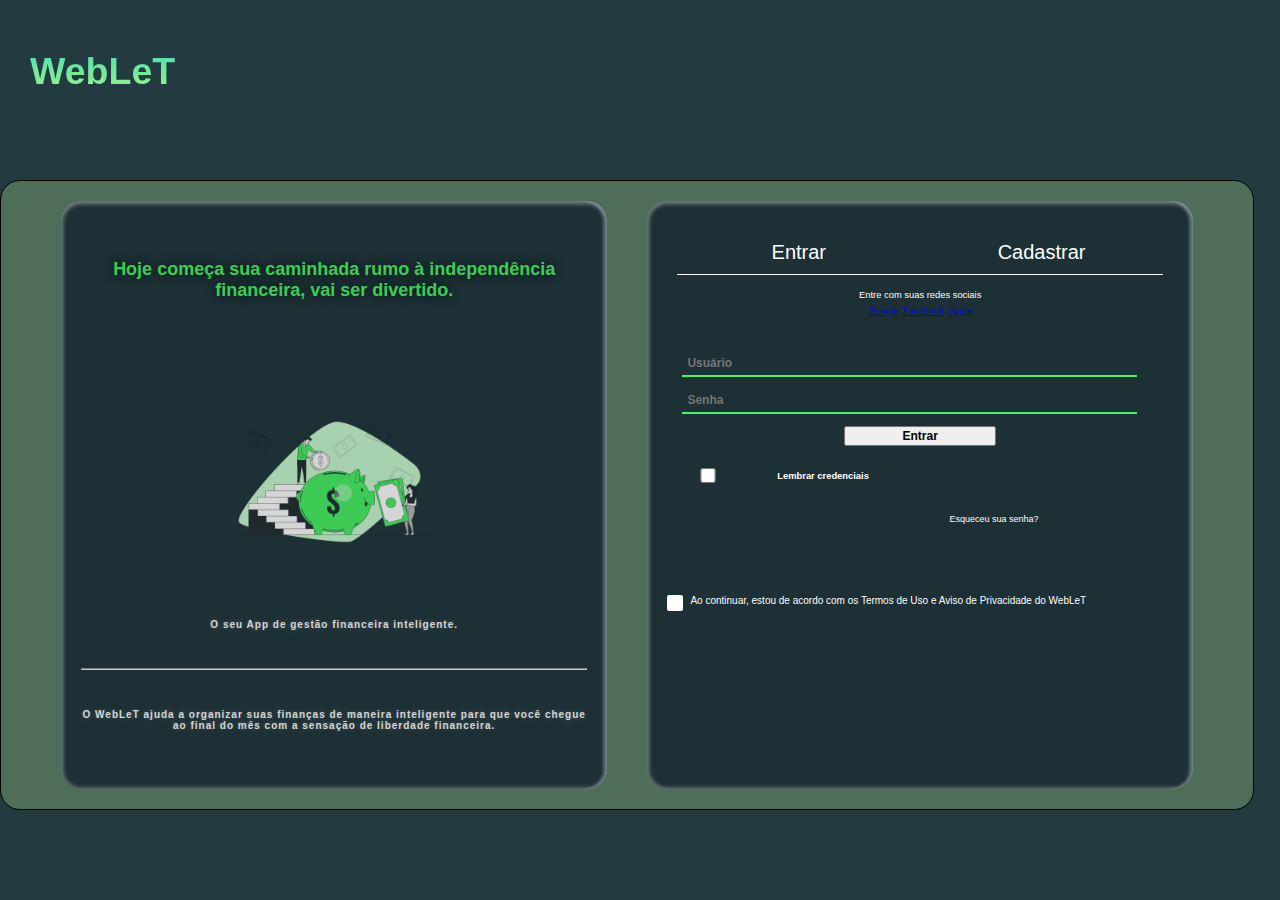
==== logIn-page.html @ 76ed73ef "html/css Login/Subscribe page" ====
<!DOCTYPE html>
<html lang="pt-br">
<head>
  <meta charset="UTF-8">
  <meta name="viewport" content="width=device-width, initial-scale=1.0">
  <title>Home - WebLeT</title>

  <link rel="stylesheet" href="style/logIn-page.css">
</head>
<body>
  <h1 class="weblet-title-h1 gradient">WebLeT</h1>

  <section id="login-main-container">
    
    <article class="left-subcontainer-main-container">
      <h2 class="h2-login-page ">Hoje começa sua caminhada rumo à independência financeira, vai ser divertido.</h2>
      <img src="imgs/login.page/img03.png" alt="" style="width: 200px" class="center-img-left-content-main-container">
      <p class="p-left-subcontainer p1">O seu App de gestão financeira inteligente.</p>
      <hr> 
      <p class="p-left-subcontainer p2">O WebLeT ajuda a organizar suas finanças de maneira inteligente para que você chegue ao final do mês com a sensação de liberdade financeira.</p>
    </article>

    <article class="right-subcontainer-main-container form-log-signUp">
      <form action="login-form">

        <div class="enter-login-div">
          <a href="#" id="enter-link">Entrar</a>
          <a href="#" id="signIn-link">Cadastrar</a>
        </div>

      <div class="enter-social-medias">
        <p>Entre com suas redes sociais</p>
        <a href="#"><img src="#" alt="">Google</a>
        <a href="#"><img src="#" alt="">Facebook</a>
        <a href="#"><img src="#" alt="">Apple</a>
      </div>


      <div class="user-password-div">
        
        <label for="name"> 
          <input type="text" name="user" id="user-login" placeholder="Usuário">
        </label>

        <label for="password"> 
          <input type="password" name="password" id="user-pass" placeholder="Senha">
        </label>
        
        <button class="login-btn ">Entrar</button>
        
        <label for="remember-me" class="remember-me-divBox">
          <input type="checkbox" name="remember-me" id="remember-me-input">
          <p class="p-remember">Lembrar credenciais</p>
        </label>

        <a href="#" class="forgot-pass"><p class="p-forgot-pass">Esqueceu sua senha?</p></a>
      </div>

      <div class="privacy-terms-div">
        <label for="privacy-terms-input" class="label-privacy-terms">

          <p class="p-privacy-terms">Ao continuar, estou de acordo com os <a href="#" class="privacy-terms-link-warning">Termos de Uso</a> e <a href="#" class="privacy-terms-link-warning">Aviso de Privacidade</a> do WebLeT</p> 
          
          <input type="checkbox" name="privacy-terms" id="privacy-terms-input">
          <span class="checkmark"></span>
         
          
        </label>
          
      </div>
      </form>
    
    </article>

  </section>

</body>
</html>
---- style/logIn-page.css ----
/* PALETA DE CORES -----

1ª) Adobe Colors (tema: finanças)
  * #E6E6E6 - cinza claro
  * #A8A8A8 - cinza escuro
  * #51B68E - verde claro
  * #3C8264 - verde escuro
  * #3E7C7F - azul esverdeado


2ª) Extraida da imagem (imagem02.login-page)
  * #223A40 - azul escuro levemente esverdeado (pé escada imagem02)
  * #5AE4A7 - verde claro reluzente
  * #A7F2C8 - verde claro desbotado
  * #D5F2E2 - verde claro desbotado²
  * #F2F2F2 - branco ligeiramente esverdeado
  * #9CF586 - verde dinheiro
*/


/* -----  ROOT  ----- */
:root{
  --background-color-bck-color1: rgb(34,58,64);
  
  --background-color-bck-color-subcontainer-login-page: rgba(213,242,226,1);;
  /* --background-color-bck-color-subcontainer-login-page: rgb(78, 110, 90); */

  --font-family-default1: 'Montserrat', sans-serif;

  --background-image-gradient-h1: linear-gradient(0deg, rgba(112,175,96,1) 12%, rgba(88,245,49,1) 32%, rgba(156,245,134,1) 48%, rgba(90,228,167,1) 67%, rgba(30,122,81,1) 90%);

  --color-h2-login-page:  rgb(73,244,104,1);
  --color-paragrafo-loginpage: rgba(88,245,49,1);
  
  --box-shadow-subcontainers-loginpage: inset 0px 1px 4px 2px rgba(255, 255, 255, 0.497);
  --text-shadow-paragrafo-loginpage: 0 0 1rem rgba(0, 0, 0, 0.733);
}

@import url('https://fonts.googleapis.com/css2?family=Montserrat:ital,wght@0,600;1,900&display=swap');
/* *****  ////  ***** */

* {
  margin: 0;
  padding: 0;
  box-sizing: border-box;

  font-size: 62.5%;
}

body {
  background-color: var(--background-color-bck-color1);
  
  width: 100vw;
  height: 100vh;

  display: block;

  font-size: 6rem;
  font-family: var(--font-family-default1);

  position: absolute;
}

.gradient {
  /* Primeiro passo: definir um degradê como fundo */
  background-image: var(--background-image-gradient-h1);
  
  /* Segundo passo: apagar do fundo tudo que não estiver imediatamente atrás de texto */
  background-clip: text;
  -webkit-background-clip: text; /* Alguns navegadores precisam do prefixo */

  /* Terceiro passo: apagar o texto, deixando apenas o fundo atrás dele */
  -webkit-text-fill-color: transparent;

  /* Cor que contraste com o degradê, caso o navegador não suporte `background-clip: text` */
  color: black;
  
}

.weblet-title-h1 {
  width: 100%;
  height: 20%;
  padding: 5rem 0 3rem 3rem;

  font-weight: 900;
  
}

#login-main-container{
  border: 1px solid black;

  background-color: rgb(78, 110, 90);
  
  width: 98%;
  height: 70%;

  display: flex;
  flex-flow: row nowrap;
  justify-content: space-evenly;

  margin: 0 auto;
  padding: 2rem;
  border-radius: 2rem;
  position: absolute;
}



/* -----  left container login page */
.left-subcontainer-main-container {
  background-color: var(--background-color-bck-color1);
  border-radius: 2rem;

  width: 45%;
  height: 100%;
  padding: 2rem;

  display: flex;
  flex-flow: column nowrap;
  justify-content: space-evenly;

  position: relative;
  z-index: 0;

  box-shadow: var(--box-shadow-subcontainers-loginpage);
  
}

.left-subcontainer-main-container::after{
  content: '';
  background-color: rgba(0, 0, 0, 0.327);
  opacity: .5;
  padding: .3rem;
  
  position: absolute;
  left: 0rem;
  top: 0rem;
  z-index: 1;

  border-radius: 2rem;

  width: 98%;
  height: 99%;

}

.center-img-left-content-main-container {
  display: block;
  margin: 0 auto;
  
}

.h2-login-page {
  font-size: 1.8rem;
  text-align: center;
  
  color: rgb(73,244,104,1);
  text-shadow: var(--text-shadow-paragrafo-loginpage);

  display: inline-block;
  width: 100%;
  height: 15%;
}

.p-left-subcontainer {
  text-align: left;
  font-size: 1rem;
  font-weight: 600;
  letter-spacing: .1rem;
  text-align: center;

  /* color: var(--color-paragrafo-loginpage); */
  color:#ffffff;
  
  text-shadow: 0 0 .5rem rgba(255, 255, 255, 0.249);

}


/* -----  right container login page */
.right-subcontainer-main-container {
  background-color: var(--background-color-bck-color1);
  box-shadow: var(--box-shadow-subcontainers-loginpage);

  color: white;

  border-radius: 2rem;
  width: 45%;
  height: 100%;
  padding: 2rem;
  position: relative;
  z-index: 1;

}

.right-subcontainer-main-container::after{
  content: '';
  background-color: rgba(0, 0, 0, 0.327);
  opacity: .5;
  padding: .3rem;
  
  position: absolute;
  left: 0rem;
  top: 0rem;
  z-index: -1;

  border-radius: 2rem;

  width: 98%;
  height: 99%;

}

.login-form {
  display: flex;
  flex-flow: column wrap;
  width: 100%;
  height: 100%;
  justify-content: space-evenly;

  position: absolute;
}

.enter-login-div, .enter-login-div>a{
  display: flex;
  justify-content: space-around;
  
  font-size: 2rem;
  text-decoration: none;
  color: white;

  width: 100%;
  
  padding: 1rem;

  
}

#enter-link, #signIn-link {
  border-bottom: .1rem solid white;
  border-width: 10%;
  display: inline-block;
  text-align: center;
}

.enter-social-medias{
  width: 100%;
  min-height: 5rem;
  padding: .5rem 0;
  
  color: white;
  font-size: 1.5rem;
  text-align: center;
}

.user-password-div{
  display: flex;
  flex-flow: column nowrap;
  justify-content: space-around;
  width: 100%;
  min-height: 20rem;
  margin-top: 1rem;
  
}

.user-password-div > label,input {
  font-size: 1.5rem;
  display: inline-block;
  width: 90%;
}

#user-login, #user-pass {
  display: block;
  color: white;
  width: 100%;
  margin-left: 1.5rem;
  margin-right: 1.5rem;
  padding: .5rem;

  font-size: 1.2rem;
  font-weight: 600;

  background-color: transparent;
  border: none;
  border-bottom: .2rem solid var(--color-h2-login-page);
}

#user-login:focus, #user-pass:focus {
  outline: none;
  background-color: rgba(255, 255, 255, 0.058);
  border-top-left-radius: .5rem;
  border-top-right-radius: .5rem;

}

#user-login:hover, #user-pass:hover {
  background-color: rgba(255, 255, 255, 0.058);
}



.remember-me-divBox {
  
  width: 100%;
  height: 3rem;
  margin-left: 1.5rem;
  margin-right: 1.5rem;
  font-size: .8rem;
  display: flex;
  flex-flow: row nowrap;
  justify-content: center;
}

#remember-me-input {
  width: 10%;
  height: 1.5rem;
  
  display: inline-block;
  position: relative;
  top: 1rem;
  left: .3rem;
}

.p-remember {
  display: inline-block;
  width: 40%;
  text-align: center;

  font-weight: 600;


  position: relative;
  top: .6rem;
}

.login-btn {
  width: 30%;
  height: 2rem;

  font-size: 1.2rem;
  font-weight: 600;

  margin: 0 auto;
  
  
}

.forgot-pass {
  text-decoration: none;
  color: white;
  padding: 1rem;
  font-size: .9rem;
 
  display: flex;
  justify-content: end;
}

.p-forgot-pass {
  text-decoration: none;
  color: white;
  
  padding: .5rem;
  font-size: .9rem;

  width: 45%;
  
}

.p-forgot-pass:hover {
  color: var(--color-h2-login-page);
  text-shadow: 0 0 1rem rgba(255, 255, 255, 0.541);
  transform: scale(1.1,1.1);
  transition: .3s;
    
}

.privacy-terms-div{
  width: 100%;
  min-height: 10rem;

  display: block;
  position: relative;

  margin-top: 5rem;
}

.checkmark {
  position: absolute;
  top: 0;
  left: 0;
  height: 1.6rem;
  width: 1.6rem;
  background-color: white;
  border-radius: 2px;
}

#privacy-terms-input {
  display: none;
}

.label-privacy-terms:hover input ~ .checkmark {
  background-color: var(--color-h2-login-page);
}

.label-privacy-terms input:checked ~ .checkmark {
  background-color: var(--color-h2-login-page);
}

.label-privacy-terms .checkmark:after {
  content: '';
  position: absolute;
  display: none;

  left: .5rem;
  top: .4rem;

  /* controlar tamanho do icone dentro do checkbox */
  width: .4rem;
  height: .6rem;

border: solid black;
border-width: 0 .2rem .2rem 0;

transform: rotate(40deg);
}

.label-privacy-terms input:checked ~.checkmark:after{
  display: block;
}

.label-privacy-terms .checkmark:disabled {
  background-color: white;
}

.p-privacy-terms {
  display: inline-block;
  font-size: 1rem;

  width: 90%;
  height: 2rem;
  padding-left: .5rem;

  position: relative;
  left: 1.8rem;
  top: 0;
}

.privacy-terms-link-warning {
  color: white;
  text-decoration: none;
  font-size: 1rem;
}

.privacy-terms-link-warning:hover {
  cursor: pointer;
  color: var(--color-h2-login-page);
  text-decoration: underline;
  
}
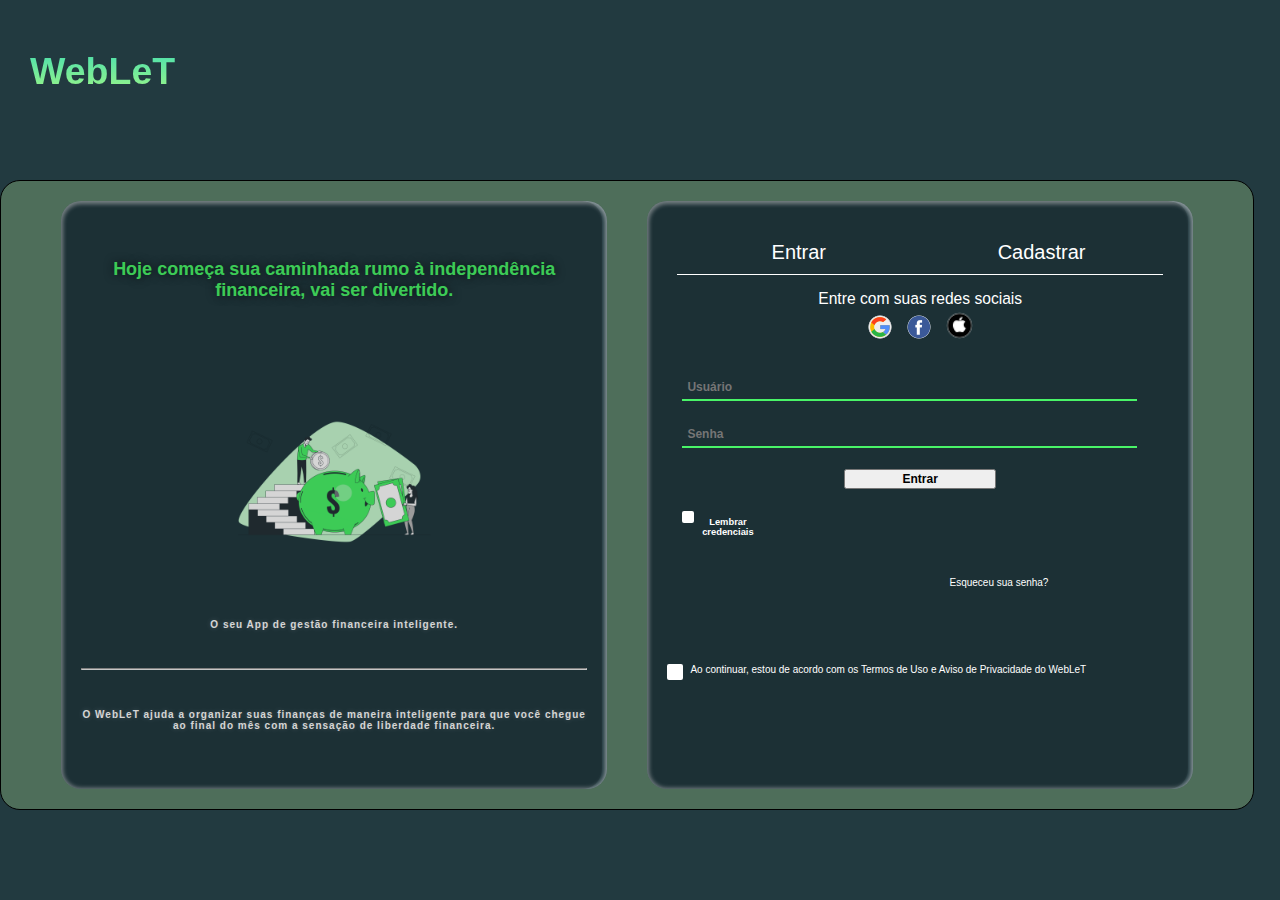
==== commit 4753b2a8: "First try input:checkbox remember-me" ====
--- a/logIn-page.html
+++ b/logIn-page.html
@@ -30,28 +30,31 @@
 
       <div class="enter-social-medias">
         <p>Entre com suas redes sociais</p>
-        <a href="#"><img src="#" alt="">Google</a>
-        <a href="#"><img src="#" alt="">Facebook</a>
-        <a href="#"><img src="#" alt="">Apple</a>
+        <a href="#"><img src="icons/google.png" alt="google-icon" class="social-media-icons"></a>
+        <a href="#"><img src="icons/facebook.png" alt="facebook-icon" class="social-media-icons"></a>
+        <a href="#"><img src="icons/apple.png" alt="" class="social-media-icons apple-icon"></a>
       </div>
 
 
       <div class="user-password-div">
         
         <label for="name"> 
-          <input type="text" name="user" id="user-login" placeholder="Usuário">
+          <input type="text" name="user" id="user-login" placeholder="Usuário" required>
         </label>
 
         <label for="password"> 
-          <input type="password" name="password" id="user-pass" placeholder="Senha">
+          <input type="password" name="password" id="user-pass" placeholder="Senha" required>
         </label>
         
         <button class="login-btn ">Entrar</button>
         
-        <label for="remember-me" class="remember-me-divBox">
-          <input type="checkbox" name="remember-me" id="remember-me-input">
-          <p class="p-remember">Lembrar credenciais</p>
-        </label>
+        <div class="remember-div">
+          <label for="remember-me" class="label-remember-me">
+            <input type="checkbox" name="remember-me" id="remember-me-input">
+            <span class="remember-checkmark"></span>
+            <p class="p-remember">Lembrar credenciais</p>
+          </label>
+        </div>
 
         <a href="#" class="forgot-pass"><p class="p-forgot-pass">Esqueceu sua senha?</p></a>
       </div>
@@ -64,9 +67,7 @@
           <input type="checkbox" name="privacy-terms" id="privacy-terms-input">
           <span class="checkmark"></span>
          
-          
         </label>
-          
       </div>
       </form>
     
--- a/style/logIn-page.css
+++ b/style/logIn-page.css
@@ -249,8 +249,13 @@
   padding: .5rem 0;
   
   color: white;
-  font-size: 1.5rem;
+  font-size: 2.5rem;
   text-align: center;
+}
+
+.apple-icon {
+  width: 3.5rem;
+  height: 3.5rem;
 }
 
 .user-password-div{
@@ -258,7 +263,8 @@
   flex-flow: column nowrap;
   justify-content: space-around;
   width: 100%;
-  min-height: 20rem;
+  height: 25rem;
+  min-height: 15rem;
   margin-top: 1rem;
   
 }
@@ -297,28 +303,72 @@
   background-color: rgba(255, 255, 255, 0.058);
 }
 
-
-
-.remember-me-divBox {
-  
-  width: 100%;
+.remember-div {
+  width: 100%;
+
+  display: block;
+  position: relative;
+}
+
+.label-remember-me {
+  width: 45%;
   height: 3rem;
   margin-left: 1.5rem;
   margin-right: 1.5rem;
-  font-size: .8rem;
-  display: flex;
-  flex-flow: row nowrap;
-  justify-content: center;
+  
+  font-size: 1.5rem;
+  
+  display: block;
+  position: relative;
+} 
+
+.remember-checkmark {
+  position: absolute;
+  top: 0;
+  left: 0;
+  height: 1.2rem;
+  width: 1.2rem;
+  background-color: white;
+  border-radius: 2px;
 }
 
 #remember-me-input {
-  width: 10%;
-  height: 1.5rem;
-  
-  display: inline-block;
-  position: relative;
-  top: 1rem;
-  left: .3rem;
+  display: none;
+}
+
+.label-remember-me:hover #remember-me-input ~ .remember-checkmark {
+  background-color: var(--color-h2-login-page);
+}
+
+.label-remember-me #remember-me-input:checked ~ .remember-checkmark {
+  background-color: var(--color-h2-login-page);
+}
+
+.label-remember-me ~ .remember-checkmark:before {
+  content: '';
+  position: absolute;
+  display: none;
+
+  left: .35rem;
+  top: .15rem;
+
+  /* controlar tamanho do icone dentro do checkbox */
+  width: .4rem;
+  height: .6rem;
+
+border: solid black;
+border-width: 0 .15rem .15rem 0;
+
+transform: rotate(40deg);
+}
+
+.label-remember-me #remember-me-input:checked  ~.remember-checkmark:after{
+  display: block;
+}
+
+.label-remember-me .remember-checkmark:disabled {
+  background-color: white;
+  
 }
 
 .p-remember {
@@ -327,7 +377,6 @@
   text-align: center;
 
   font-weight: 600;
-
 
   position: relative;
   top: .6rem;
@@ -360,7 +409,7 @@
   color: white;
   
   padding: .5rem;
-  font-size: .9rem;
+  font-size: 1rem;
 
   width: 45%;
   
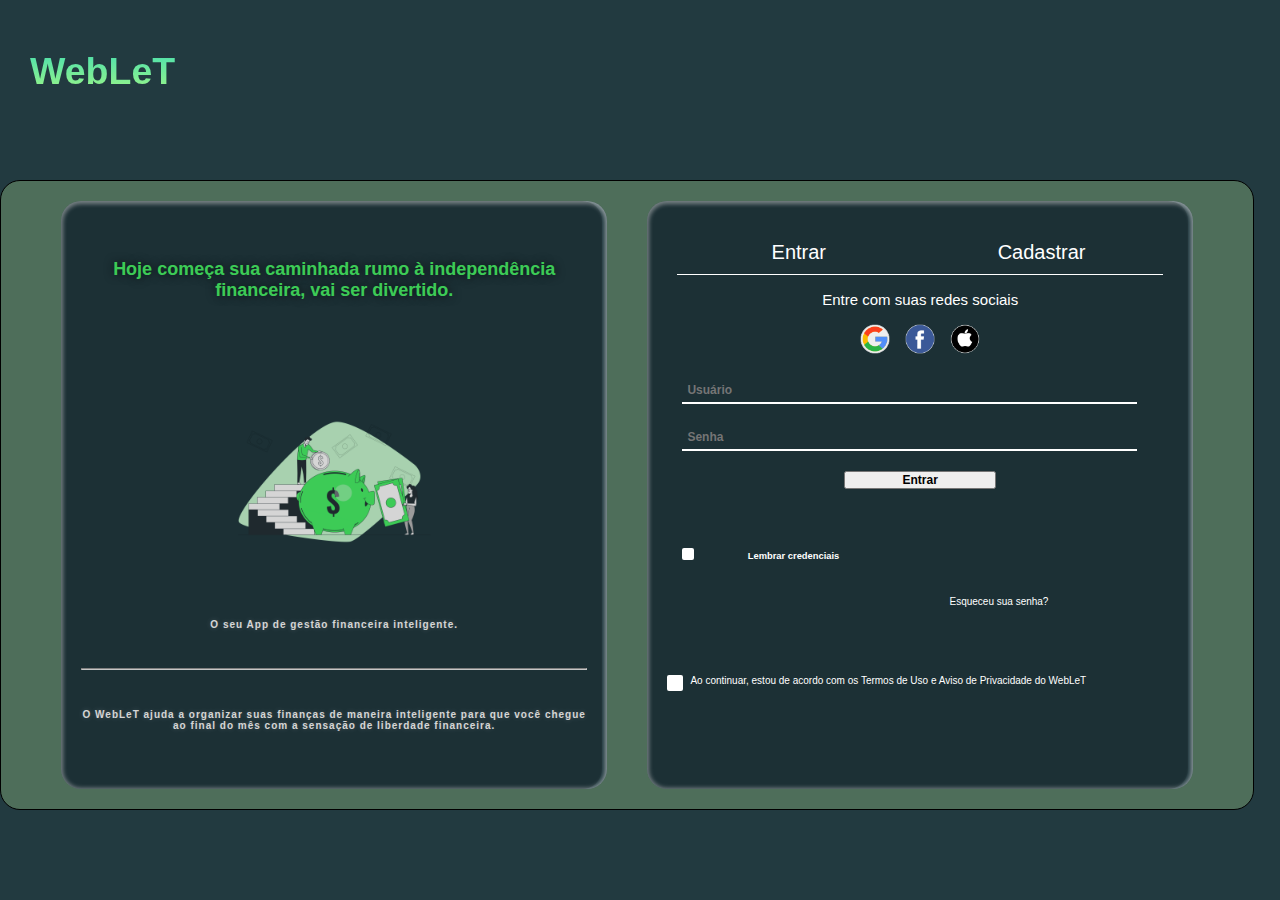
==== commit 206c8cdd: "first responsive test with @media (max:600px)" ====
--- a/logIn-page.html
+++ b/logIn-page.html
@@ -30,16 +30,18 @@
 
       <div class="enter-social-medias">
         <p>Entre com suas redes sociais</p>
-        <a href="#"><img src="icons/google.png" alt="google-icon" class="social-media-icons"></a>
-        <a href="#"><img src="icons/facebook.png" alt="facebook-icon" class="social-media-icons"></a>
-        <a href="#"><img src="icons/apple.png" alt="" class="social-media-icons apple-icon"></a>
+        <div class="social-div-icons">
+          <a href="#"><img src="icons/google-64px.png" alt="google-icon" class="social-media-icons"></a>
+          <a href="#"><img src="icons/facebook-64px.png" alt="facebook-icon" class="social-media-icons"></a>
+          <a href="#"><img src="icons/apple-64px.png" alt="apple-icon" class="social-media-icons apple-icon"></a>
+        </div>
       </div>
 
 
       <div class="user-password-div">
         
         <label for="name"> 
-          <input type="text" name="user" id="user-login" placeholder="Usuário" required>
+          <input type="text" name="user" id="user-login" placeholder="Usuário">
         </label>
 
         <label for="password"> 
@@ -48,13 +50,16 @@
         
         <button class="login-btn ">Entrar</button>
         
-        <div class="remember-div">
-          <label for="remember-me" class="label-remember-me">
-            <input type="checkbox" name="remember-me" id="remember-me-input">
-            <span class="remember-checkmark"></span>
-            <p class="p-remember">Lembrar credenciais</p>
-          </label>
-        </div>
+        
+          <div class="remember-div">
+            
+            <label for="remember-me-input" class="label-remember-me">
+              <p class="p-remember">Lembrar credenciais</p>
+              <input type="checkbox" id="remember-me-input">
+              <span class="remember-checkmark"></span>
+            </label>
+
+          </div>
 
         <a href="#" class="forgot-pass"><p class="p-forgot-pass">Esqueceu sua senha?</p></a>
       </div>
@@ -66,7 +71,6 @@
           
           <input type="checkbox" name="privacy-terms" id="privacy-terms-input">
           <span class="checkmark"></span>
-         
         </label>
       </div>
       </form>
--- a/style/logIn-page.css
+++ b/style/logIn-page.css
@@ -47,8 +47,11 @@
   font-size: 62.5%;
 }
 
+
+@media screen and (min-width: 601px) {
 body {
   background-color: var(--background-color-bck-color1);
+  
   
   width: 100vw;
   height: 100vh;
@@ -221,7 +224,7 @@
   position: absolute;
 }
 
-.enter-login-div, .enter-login-div>a{
+.enter-login-div, .enter-login-div>#enter-link, #signIn-link{
   display: flex;
   justify-content: space-around;
   
@@ -243,19 +246,65 @@
   text-align: center;
 }
 
+#enter-link:hover, #signIn-link:hover {
+  color: var(--color-h2-login-page);
+  border-bottom: .1rem solid var(--color-h2-login-page);
+  text-shadow: 0 .2rem .5rem rgba(255, 255, 255, 0.349);
+}
+
 .enter-social-medias{
   width: 100%;
+  height: 8rem;
   min-height: 5rem;
-  padding: .5rem 0;
-  
+  
+
+  display: flex;
+  flex-flow: row wrap;
+  justify-content: center;
+  align-items: center;
+}
+
+.enter-social-medias > p {
+  width: 100%;
   color: white;
-  font-size: 2.5rem;
+  font-size: 1.5rem;
   text-align: center;
 }
 
-.apple-icon {
-  width: 3.5rem;
-  height: 3.5rem;
+.social-div-icons {
+  width: 100%;
+  
+  text-align: center;
+  display: flex;
+  flex-flow: row nowrap;
+  justify-content: center;
+  gap: .5rem;
+
+}
+
+.social-div-icons > a {
+  display: block;
+  
+  border-radius: 50%;
+  
+  
+}
+
+.social-media-icons {
+  border-radius: 50%;
+  
+  width: 4rem;
+  height: 4rem;
+  display: block;
+
+  
+}
+
+.social-media-icons:hover {
+  transform: scale(1.15);
+  box-shadow:  inset -1px 7px 20px 2px rgba(255, 255, 255, 0.295);
+  transition: .3s;
+  
 }
 
 .user-password-div{
@@ -281,6 +330,8 @@
   width: 100%;
   margin-left: 1.5rem;
   margin-right: 1.5rem;
+  margin-bottom: 1.5rem;
+  
   padding: .5rem;
 
   font-size: 1.2rem;
@@ -288,7 +339,7 @@
 
   background-color: transparent;
   border: none;
-  border-bottom: .2rem solid var(--color-h2-login-page);
+  border-bottom: .2rem solid white;
 }
 
 #user-login:focus, #user-pass:focus {
@@ -296,35 +347,27 @@
   background-color: rgba(255, 255, 255, 0.058);
   border-top-left-radius: .5rem;
   border-top-right-radius: .5rem;
+  border-bottom: .2rem solid var(--color-h2-login-page);
 
 }
 
 #user-login:hover, #user-pass:hover {
   background-color: rgba(255, 255, 255, 0.058);
+  border-bottom: .2rem solid var(--color-h2-login-page);
 }
 
 .remember-div {
   width: 100%;
+  min-height: 3rem;
 
   display: block;
   position: relative;
-}
-
-.label-remember-me {
-  width: 45%;
-  height: 3rem;
-  margin-left: 1.5rem;
-  margin-right: 1.5rem;
-  
-  font-size: 1.5rem;
-  
-  display: block;
-  position: relative;
-} 
+  margin-top: 5rem;
+}
 
 .remember-checkmark {
   position: absolute;
-  top: 0;
+  top: .3rem;
   left: 0;
   height: 1.2rem;
   width: 1.2rem;
@@ -336,15 +379,27 @@
   display: none;
 }
 
+.label-remember-me {
+  width: 100%;
+  height: 2rem;
+  margin-left: 1.5rem;
+  margin-right: 1.5rem;
+  
+  font-size: 1.5rem;
+  
+  display: block;
+  position: relative;
+} 
+
 .label-remember-me:hover #remember-me-input ~ .remember-checkmark {
   background-color: var(--color-h2-login-page);
 }
 
-.label-remember-me #remember-me-input:checked ~ .remember-checkmark {
+.label-remember-me #remember-me-input:checked ~.remember-checkmark {
   background-color: var(--color-h2-login-page);
 }
 
-.label-remember-me ~ .remember-checkmark:before {
+.label-remember-me .remember-checkmark:after {
   content: '';
   position: absolute;
   display: none;
@@ -356,10 +411,10 @@
   width: .4rem;
   height: .6rem;
 
-border: solid black;
-border-width: 0 .15rem .15rem 0;
-
-transform: rotate(40deg);
+  border: solid black;
+  border-width: 0 .15rem .15rem 0;
+
+  transform: rotate(40deg);
 }
 
 .label-remember-me #remember-me-input:checked  ~.remember-checkmark:after{
@@ -379,19 +434,17 @@
   font-weight: 600;
 
   position: relative;
-  top: .6rem;
+  top: 0;
+  left: 1rem;
 }
 
 .login-btn {
+  display: inline-block;
   width: 30%;
-  height: 2rem;
-
   font-size: 1.2rem;
   font-weight: 600;
 
   margin: 0 auto;
-  
-  
 }
 
 .forgot-pass {
@@ -447,11 +500,11 @@
   display: none;
 }
 
-.label-privacy-terms:hover input ~ .checkmark {
+.label-privacy-terms:hover #privacy-terms-input ~ .checkmark {
   background-color: var(--color-h2-login-page);
 }
 
-.label-privacy-terms input:checked ~ .checkmark {
+.label-privacy-terms #privacy-terms-input:checked ~ .checkmark {
   background-color: var(--color-h2-login-page);
 }
 
@@ -473,7 +526,7 @@
 transform: rotate(40deg);
 }
 
-.label-privacy-terms input:checked ~.checkmark:after{
+.label-privacy-terms #privacy-terms-input:checked ~.checkmark:after{
   display: block;
 }
 
@@ -505,4 +558,529 @@
   color: var(--color-h2-login-page);
   text-decoration: underline;
   
-}+}
+}
+/* RESPONSIVIDADE ------------ */
+
+@media screen and (max-width: 600px) {
+  
+  body {
+    /* background-color: var(--background-color-bck-color1); */
+    background-color: rgb(136, 173, 31);
+    
+    
+    width: 100vw;
+    height: 100vh;
+  
+    display: block;
+  
+    font-size: 8rem;
+    font-family: var(--font-family-default1);
+  
+    position: absolute;
+  }
+  
+  .gradient {
+    /* Primeiro passo: definir um degradê como fundo */
+    background-image: var(--background-image-gradient-h1);
+    
+    /* Segundo passo: apagar do fundo tudo que não estiver imediatamente atrás de texto */
+    background-clip: text;
+    -webkit-background-clip: text; /* Alguns navegadores precisam do prefixo */
+  
+    /* Terceiro passo: apagar o texto, deixando apenas o fundo atrás dele */
+    -webkit-text-fill-color: transparent;
+  
+    /* Cor que contraste com o degradê, caso o navegador não suporte `background-clip: text` */
+    color: black;
+    
+  }
+  
+  .weblet-title-h1 {
+    
+    width: 100%;
+    height: 20%;
+    padding: 5rem 0 3rem 3rem;
+  
+    font-weight: 900;
+    text-align: center;
+  }
+  
+  #login-main-container{
+    border: 1px solid black;
+  
+    background-color: rgb(255, 255, 255);
+    
+    width: 98%;
+    height: 95%;
+  
+    display: flex;
+    flex-flow: column nowrap;
+    justify-content: space-evenly;
+  
+    margin: 0 auto;
+    padding: 2rem;
+    border-radius: 2rem;
+    position: absolute;
+  }
+  
+  
+  
+  /* -----  left container login page */
+  .left-subcontainer-main-container {
+    background-color: var(--background-color-bck-color1);
+    border-radius: 2rem;
+  
+    width: 100%;
+    height: 45%;
+    padding: 1.5rem;
+  
+    display: flex;
+    flex-flow: column nowrap;
+    justify-content: space-evenly;
+  
+    position: relative;
+    z-index: 0;
+  
+    box-shadow: var(--box-shadow-subcontainers-loginpage);
+    
+  }
+  
+  .left-subcontainer-main-container::after{
+    content: '';
+    background-color: rgba(0, 0, 0, 0.327);
+    opacity: .5;
+    padding: .3rem;
+    
+    position: absolute;
+    left: 0rem;
+    top: 0rem;
+    z-index: 1;
+  
+    border-radius: 2rem;
+  
+    width: 98%;
+    height: 99%;
+  
+  }
+  
+  .center-img-left-content-main-container {
+    display: block;
+    margin: 0 auto;
+    
+  }
+  
+  .h2-login-page {
+    font-size: 1.8rem;
+    text-align: center;
+    
+    color: rgb(73,244,104,1);
+    text-shadow: var(--text-shadow-paragrafo-loginpage);
+  
+    display: inline-block;
+    width: 100%;
+    height: 15%;
+  }
+  
+  .p-left-subcontainer {
+    text-align: left;
+    font-size: 1rem;
+    font-weight: 600;
+    letter-spacing: .1rem;
+    text-align: center;
+  
+    /* color: var(--color-paragrafo-loginpage); */
+    color:#ffffff;
+    
+    text-shadow: 0 0 .5rem rgba(255, 255, 255, 0.249);
+  
+  }
+  
+  
+  /* -----  right container login page */
+  .right-subcontainer-main-container {
+    background-color: var(--background-color-bck-color1);
+    box-shadow: var(--box-shadow-subcontainers-loginpage);
+  
+    color: white;
+  
+    border-radius: 2rem;
+    width: 100%;
+    height: 50%;
+    padding: 1.5rem;
+    position: relative;
+    z-index: 1;
+  
+  }
+  
+  .right-subcontainer-main-container::after{
+    content: '';
+    background-color: rgba(0, 0, 0, 0.327);
+    opacity: .5;
+    padding: .3rem;
+    
+    position: absolute;
+    left: 0rem;
+    top: 0rem;
+    z-index: -1;
+  
+    border-radius: 2rem;
+  
+    width: 98%;
+    height: 99%;
+  
+  }
+  
+  .login-form {
+    display: flex;
+    flex-flow: column wrap;
+    width: 100%;
+    height: 100%;
+    justify-content: space-evenly;
+  
+    position: absolute;
+  }
+  
+  .enter-login-div, .enter-login-div>#enter-link, #signIn-link{
+    display: flex;
+    justify-content: space-around;
+    
+    font-size: 2rem;
+    text-decoration: none;
+    color: white;
+  
+    width: 100%;
+    
+    padding: 1rem;
+  
+    
+  }
+  
+  #enter-link, #signIn-link {
+    border-bottom: .1rem solid white;
+    border-width: 10%;
+    display: inline-block;
+    text-align: center;
+  }
+  
+  #enter-link:hover, #signIn-link:hover {
+    color: var(--color-h2-login-page);
+    border-bottom: .1rem solid var(--color-h2-login-page);
+    text-shadow: 0 .2rem .5rem rgba(255, 255, 255, 0.349);
+  }
+  
+  .enter-social-medias{
+    width: 100%;
+    height: 8rem;
+    min-height: 5rem;
+    
+  
+    display: flex;
+    flex-flow: row wrap;
+    justify-content: center;
+    align-items: center;
+  }
+  
+  .enter-social-medias > p {
+    width: 100%;
+    color: white;
+    font-size: 1.5rem;
+    text-align: center;
+  }
+  
+  .social-div-icons {
+    width: 100%;
+    
+    text-align: center;
+    display: flex;
+    flex-flow: row nowrap;
+    justify-content: center;
+    gap: .5rem;
+  
+  }
+  
+  .social-div-icons > a {
+    display: block;
+    
+    border-radius: 50%;
+    
+    
+  }
+  
+  .social-media-icons {
+    border-radius: 50%;
+    
+    width: 4rem;
+    height: 4rem;
+    display: block;
+  
+    
+  }
+  
+  .social-media-icons:hover {
+    transform: scale(1.15);
+    box-shadow:  inset -1px 7px 20px 2px rgba(255, 255, 255, 0.295);
+    transition: .3s;
+    
+  }
+  
+  .user-password-div{
+    display: flex;
+    flex-flow: column nowrap;
+    justify-content: space-around;
+    width: 100%;
+    height: 25rem;
+    min-height: 15rem;
+    margin-top: 1rem;
+    
+  }
+  
+  .user-password-div > label,input {
+    font-size: 1.5rem;
+    display: inline-block;
+    width: 90%;
+  }
+  
+  #user-login, #user-pass {
+    display: block;
+    color: white;
+    width: 100%;
+    margin-left: 1.5rem;
+    margin-right: 1.5rem;
+    margin-bottom: 1.5rem;
+    
+    padding: .5rem;
+  
+    font-size: 1.2rem;
+    font-weight: 600;
+  
+    background-color: transparent;
+    border: none;
+    border-bottom: .2rem solid white;
+  }
+  
+  #user-login:focus, #user-pass:focus {
+    outline: none;
+    background-color: rgba(255, 255, 255, 0.058);
+    border-top-left-radius: .5rem;
+    border-top-right-radius: .5rem;
+    border-bottom: .2rem solid var(--color-h2-login-page);
+  
+  }
+  
+  #user-login:hover, #user-pass:hover {
+    background-color: rgba(255, 255, 255, 0.058);
+    border-bottom: .2rem solid var(--color-h2-login-page);
+  }
+  
+  .remember-div {
+    width: 100%;
+    min-height: 3rem;
+  
+    display: block;
+    position: relative;
+    margin-top: 5rem;
+  }
+  
+  .remember-checkmark {
+    position: absolute;
+    top: .3rem;
+    left: 0;
+    height: 1.2rem;
+    width: 1.2rem;
+    background-color: white;
+    border-radius: 2px;
+  }
+  
+  #remember-me-input {
+    display: none;
+  }
+  
+  .label-remember-me {
+    width: 100%;
+    height: 2rem;
+    margin-left: 1.5rem;
+    margin-right: 1.5rem;
+    
+    font-size: 1.5rem;
+    
+    display: block;
+    position: relative;
+  } 
+  
+  .label-remember-me:hover #remember-me-input ~ .remember-checkmark {
+    background-color: var(--color-h2-login-page);
+  }
+  
+  .label-remember-me #remember-me-input:checked ~.remember-checkmark {
+    background-color: var(--color-h2-login-page);
+  }
+  
+  .label-remember-me .remember-checkmark:after {
+    content: '';
+    position: absolute;
+    display: none;
+  
+    left: .35rem;
+    top: .15rem;
+  
+    /* controlar tamanho do icone dentro do checkbox */
+    width: .4rem;
+    height: .6rem;
+  
+    border: solid black;
+    border-width: 0 .15rem .15rem 0;
+  
+    transform: rotate(40deg);
+  }
+  
+  .label-remember-me #remember-me-input:checked  ~.remember-checkmark:after{
+    display: block;
+  }
+  
+  .label-remember-me .remember-checkmark:disabled {
+    background-color: white;
+    
+  }
+  
+  .p-remember {
+    display: inline-block;
+    width: 40%;
+    font-size: 1.5rem;
+  
+    font-weight: 600;
+  
+    position: relative;
+    top: 0;
+    left: 1.5rem;
+  }
+  
+  .login-btn {
+    display: inline-block;
+    width: 30%;
+    font-size: 1.2rem;
+    font-weight: 600;
+  
+    margin: 0 auto;
+  }
+  
+  .forgot-pass {
+    text-decoration: none;
+    color: white;
+    padding: .5rem;
+   
+    display: flex;
+    justify-content: end;
+
+    position: relative;
+
+    bottom: 4.1rem;
+    left: 28rem;
+
+    width: 35%;
+  }
+  
+  .p-forgot-pass {
+    text-decoration: none;
+    color: white;
+    padding: .5rem;
+    
+    font-size: 1.2rem;
+  
+    width: 100%;
+    
+  }
+  
+  .p-forgot-pass:hover {
+    color: var(--color-h2-login-page);
+    text-shadow: 0 0 1rem rgba(255, 255, 255, 0.541);
+    transform: scale(1.1,1.1);
+    transition: .3s;
+      
+  }
+  
+  .privacy-terms-div{
+    width: 100%;
+    min-height: 10rem;
+  
+    display: block;
+    position: relative;
+  
+    bottom: 1rem;
+    left: 1.5rem;
+  }
+  
+  .checkmark {
+    position: absolute;
+    top: 0;
+    left: 0;
+    height: 1.6rem;
+    width: 1.6rem;
+    background-color: white;
+    border-radius: 2px;
+  }
+  
+  #privacy-terms-input {
+    display: none;
+  }
+  
+  .label-privacy-terms:hover #privacy-terms-input ~ .checkmark {
+    background-color: var(--color-h2-login-page);
+  }
+  
+  .label-privacy-terms #privacy-terms-input:checked ~ .checkmark {
+    background-color: var(--color-h2-login-page);
+  }
+  
+  .label-privacy-terms .checkmark:after {
+    content: '';
+    position: absolute;
+    display: none;
+  
+    left: .5rem;
+    top: .4rem;
+  
+    /* controlar tamanho do icone dentro do checkbox */
+    width: .4rem;
+    height: .6rem;
+  
+  border: solid black;
+  border-width: 0 .2rem .2rem 0;
+  
+  transform: rotate(40deg);
+  }
+  
+  .label-privacy-terms #privacy-terms-input:checked ~.checkmark:after{
+    display: block;
+  }
+  
+  .label-privacy-terms .checkmark:disabled {
+    background-color: white;
+  }
+  
+  .p-privacy-terms {
+    display: inline-block;
+    font-size: 1.2rem;
+  
+    width: 90%;
+    height: 2rem;
+    padding-left: .5rem;
+  
+    position: relative;
+    left: 1.8rem;
+    top: 0;
+  }
+  
+  .privacy-terms-link-warning {
+    color: white;
+    text-decoration: none;
+    font-size: 1.2rem;
+  }
+  
+  .privacy-terms-link-warning:hover {
+    cursor: pointer;
+    color: var(--color-h2-login-page);
+    text-decoration: underline;
+    
+  }
+  }
